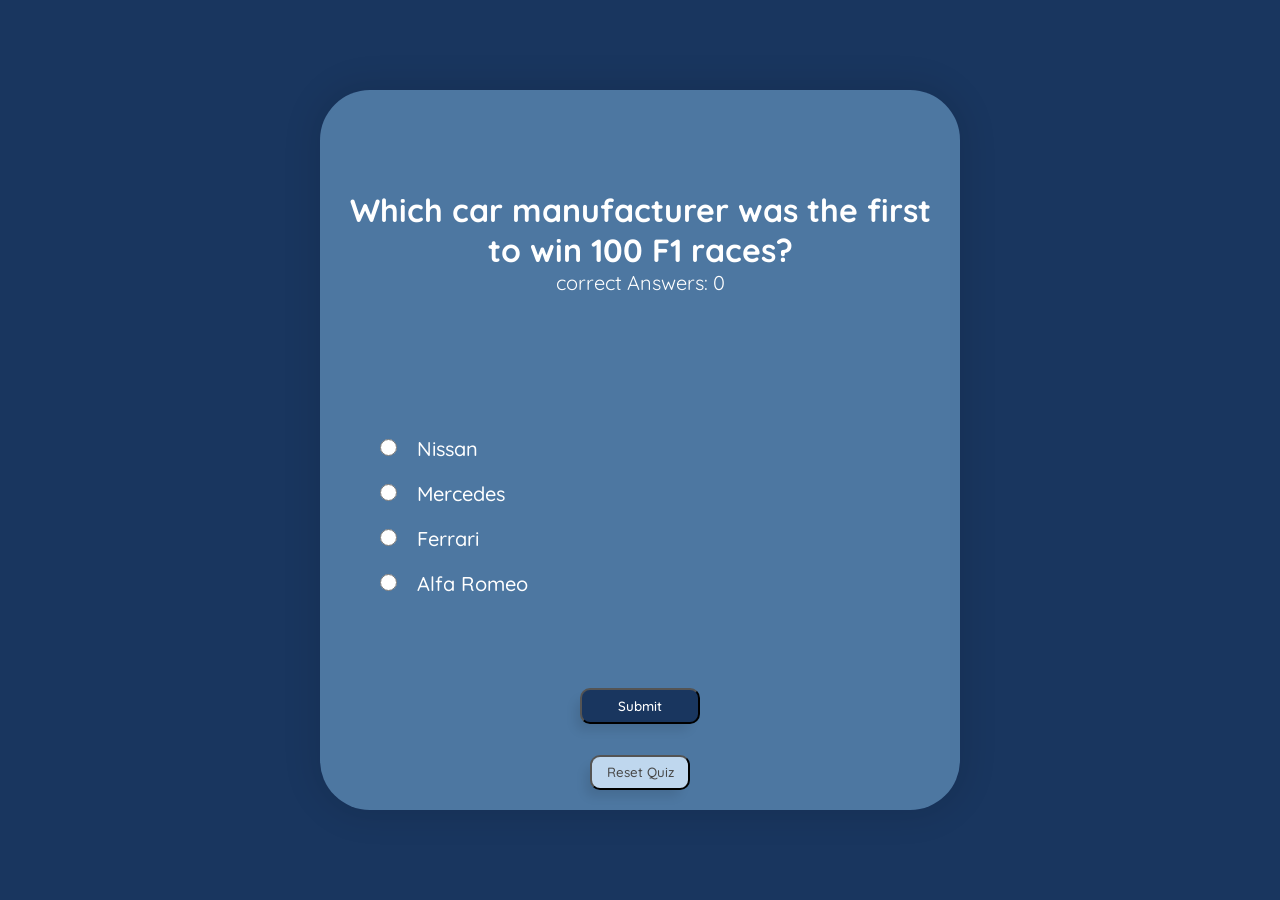
==== quiz.html @ 4e0be976 "new thing" ====
<meta charset="UTF-8" />
    <meta http-equiv="X-UA-Compatible" content="IE=edge" />
    <meta name="viewport" content="width=device-width, initial-scale=1.0" />
    <link rel="stylesheet" href="style.css" />
    <script src="questions (2).js" defer></script>
    <script src="quiz.js" defer></script>
    <title>Document</title>
  </head>
  <body>
    <div id="main">
      <div id="cardQuestion">
        <div id="questionTextDiv">
          <h1 id="questionTextP"></h1>
          <p id="highScore">correct Answers: 0</p>
          <p id="realHighScore"></p>

        </div>
        <form id="answers" (onchange) = 'buttonClick()'>
          <ul>
            <li><input type="radio" class="ans" name="answer1" id="0" /><label for="answer1" id="answer1Label"></label></li>
            <li><input type="radio" class="ans" name="answer1" id="1" /><label for="answer2" id="answer2Label"></label></li>
            <li><input type="radio" class="ans" name="answer1" id="2" /><label for="answer3" id="answer3Label"></label></li>
            <li><input type="radio" class="ans" name="answer1" id="3" /><label for="answer4" id="answer4Label"></label></li>
          </ul>
          
        </form> 
        <div class="btn">
            <button id="submitBtn">Submit</button>
            
          </div>
          <button id="resetBtn">Reset Quiz</button>
      </div>
      <div class="myModal">
        <div class="modal-content">
          <p id="confirmAns">Are you sure about your answer?</p>
          <div class="yes-no">
            <button id="yes">Yes</button>
            <button id="no">No</button>
          </div>
        </div>
      </div>
    </div>
  </body>
</html>
---- style.css ----
@import url('https://fonts.googleapis.com/css2?family=Quicksand:wght@300;400;500;600&display=swap');
*{
    margin: 0;
    padding: 0;
    box-sizing: border-box;
    font-family: 'Quicksand', sans-serif;   
}
#main{
    width: 100%;
    height: 100vh;
    display: flex;
    flex-direction: column;
    justify-content: center;
    align-items: center;
    background-color: #19365f;
}

#questionTextDiv{
    display: flex;
    align-items: center;
    flex-direction: column;
    justify-content: center;
    text-align: center;
    width: 100%;
    height: 45%;
}
#highScore{
    color: white;
    font-size: 20px;
}
#realHighScore{
    color: white;
    font-size: 20px;
}

label{
    margin-left: 20px;
}

#answers li{
    margin-top: 20px;
}
#answers ul{
    list-style-type: none;
    margin-left: 40px;
}

#answers{
    display: flex;
    flex-direction: column;
    align-items: flex-start;
    justify-content: space-around;
    height: 45%;
    width: 100%;
    color: white;
    font-weight: 500;
    font-size: 20px;
}
#cardQuestion{
    padding: 20px;
    display: flex;
    flex-direction: column;
    justify-content: center;
    align-items: center;
    width: 50%;
    height: 80vh;
    background-color: #4d77a1;
    border-radius: 50px;
    box-shadow: 0px 0px 32px 7px rgba(0,0,0,0.1);
}
#questionTextP{
    color: white;
}
.btn{
    display: flex;
    flex-direction: column;
    justify-content: center;
    align-items: center;
    width: 100%;
    height: 15vh;
}
#resetBtn{
    display: flex;
    justify-content: center;
    align-items: center;
    width: 100px;
    height: 4.5vh;
    border-radius: 10px;
    font-weight: 500;
    background-color: #bfd7ee;
    color: rgb(71, 71, 71);
    box-shadow: -7px 9px 11px -3px rgba(0,0,0,0.1);
    cursor: pointer;
}
#resetBtn:hover{
    background-color: #7C7C7C;
    color: white;
    transition: 0.5s;
}
#submitBtn{
    display: flex;
    margin-top: 20px;
    justify-content: center;
    align-items: center;
    width: 120px;
    height: 4vh;
    border-radius: 10px;
    background-color: #19365f;
    color: white;
    font-weight: 550;
    box-shadow: -7px 9px 11px -3px rgba(0,0,0,0.1);
    cursor: pointer;
    padding: 15px;
}
#submitBtn:hover{
    background-color: #CBEF43;
    color: rgb(47, 47, 47);
    transition: 0.5s;
}
.myModal{
    display: none;
    width: 30%;
    height: 20vh;
    background-color: lightcoral;
    justify-content: center;
    align-items: center;
    position: fixed;
    border-radius: 20px;
    background-color: #CCFBFE; 
}
.modal-content{
    display: flex;
    flex-direction: column;
    justify-content: center;
    align-items: center;
    width: 100%;
    height: 100%;
}
.yes-no{
    display: flex;
    justify-content: center;
    align-items: center;
    padding: 10px;
    width: 100%;
    height: 4vh;
}
#confirmAns{
    color: #202A25;
    font-weight: 500;
}
.yes-no #yes{
    margin: 15px;
    margin-top: 40px;
    padding: 3px;
    width: 60px;
    background-color: #19365f;
    color: white;
    border-radius: 15px;
}
.yes-no #yes:hover{
    background-color: #CBEF43;
    color: #202A25;
    font-weight: 600;
    transition: 0.5s;
}
.yes-no #no{
    margin: 15px;
    margin-top: 40px;
    padding: 3px;
    width: 60px;
    background-color: #19365f;
    color: white;
    border-radius: 15px;
}
.yes-no #no:hover{
    background-color: #CBEF43;
    color: #202A25;
    font-weight: 600;
    transition: 0.5s;
}
input[type="radio"] {
    width: 17px;
    height: 17px;
  }
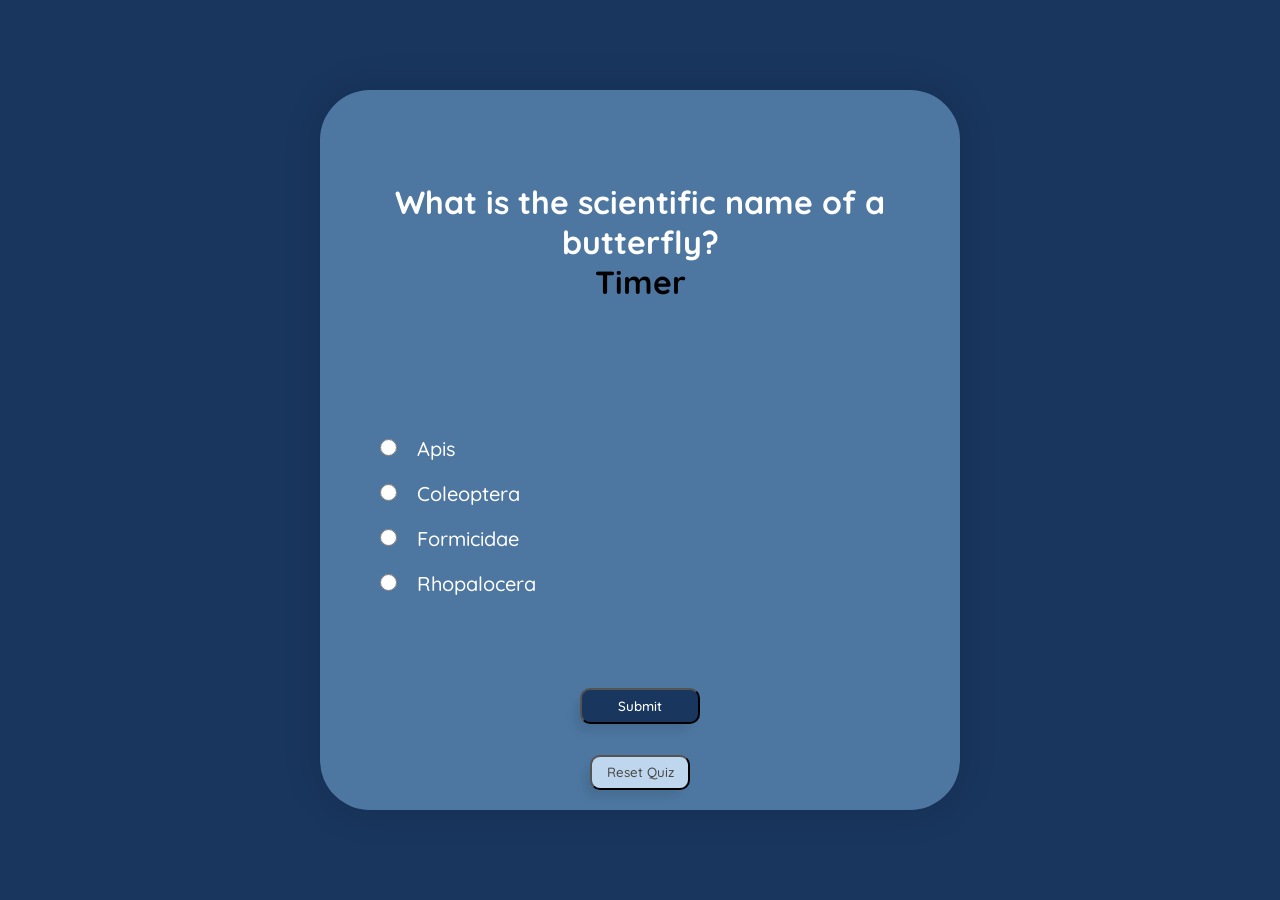
==== commit 02b0bb54: "Timer" ====
--- a/quiz.html
+++ b/quiz.html
@@ -11,9 +11,9 @@
       <div id="cardQuestion">
         <div id="questionTextDiv">
           <h1 id="questionTextP"></h1>
-          <p id="highScore">correct Answers: 0</p>
+          <p id="highScore"></p>
           <p id="realHighScore"></p>
-
+<h1 class="timer"> Timer</h1>
         </div>
         <form id="answers" (onchange) = 'buttonClick()'>
           <ul>
@@ -36,9 +36,10 @@
           <div class="yes-no">
             <button id="yes">Yes</button>
             <button id="no">No</button>
-          </div>
+          </div> 
         </div>
       </div>
     </div>
+  
   </body>
 </html>
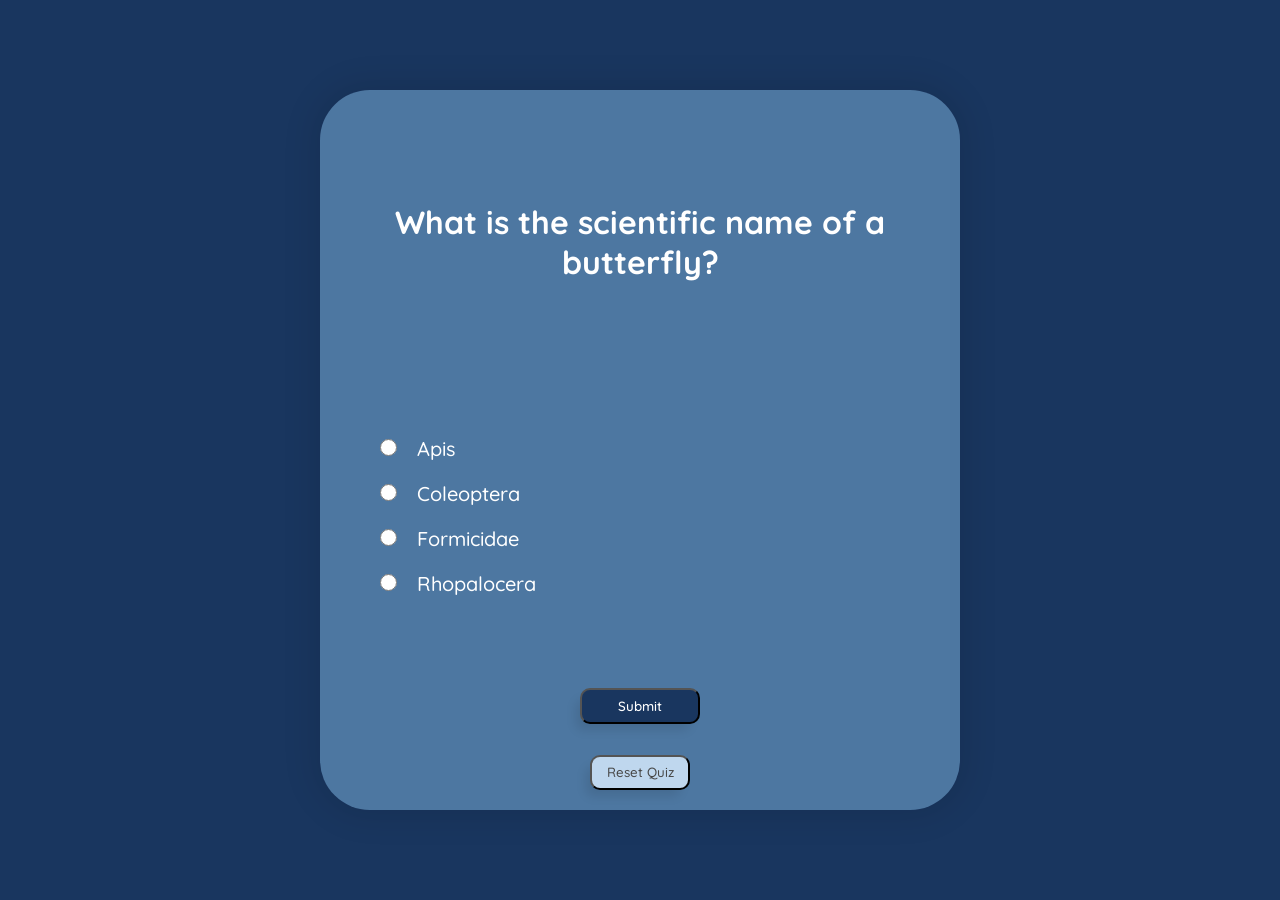
==== commit 71891812: "nothing changed" ====
--- a/quiz.html
+++ b/quiz.html
@@ -13,33 +13,32 @@
           <h1 id="questionTextP"></h1>
           <p id="highScore"></p>
           <p id="realHighScore"></p>
-<h1 class="timer"> Timer</h1>
-        </div>
-        <form id="answers" (onchange) = 'buttonClick()'>
-          <ul>
-            <li><input type="radio" class="ans" name="answer1" id="0" /><label for="answer1" id="answer1Label"></label></li>
-            <li><input type="radio" class="ans" name="answer1" id="1" /><label for="answer2" id="answer2Label"></label></li>
-            <li><input type="radio" class="ans" name="answer1" id="2" /><label for="answer3" id="answer3Label"></label></li>
-            <li><input type="radio" class="ans" name="answer1" id="3" /><label for="answer4" id="answer4Label"></label></li>
-          </ul>
-          
-        </form> 
-        <div class="btn">
+            
+          </div>
+          <form id="answers" (onchange) = 'buttonClick()'>
+            <ul>
+              <li><input type="radio" class="ans" name="answer1" id="0" /><label for="answer1" id="answer1Label"></label></li>
+              <li><input type="radio" class="ans" name="answer1" id="1" /><label for="answer2" id="answer2Label"></label></li>
+              <li><input type="radio" class="ans" name="answer1" id="2" /><label for="answer3" id="answer3Label"></label></li>
+              <li><input type="radio" class="ans" name="answer1" id="3" /><label for="answer4" id="answer4Label"></label></li>
+            </ul>
+            
+          </form> 
+          <div class="btn">
             <button id="submitBtn">Submit</button>
             
           </div>
           <button id="resetBtn">Reset Quiz</button>
-      </div>
-      <div class="myModal">
-        <div class="modal-content">
-          <p id="confirmAns">Are you sure about your answer?</p>
-          <div class="yes-no">
-            <button id="yes">Yes</button>
-            <button id="no">No</button>
-          </div> 
+        </div>
+        <div class="myModal">
+          <div class="modal-content">
+            <p id="confirmAns">Are you sure about your answer?</p>
+            <div class="yes-no">
+              <button id="yes">Yes</button>
+              <button id="no">No</button>
+            </div>
+          </div>
         </div>
       </div>
-    </div>
-  
-  </body>
+    </body>
 </html>
--- a/style.css
+++ b/style.css
@@ -121,7 +121,6 @@
     display: none;
     width: 30%;
     height: 20vh;
-    background-color: lightcoral;
     justify-content: center;
     align-items: center;
     position: fixed;
@@ -181,7 +180,7 @@
 input[type="radio"] {
     width: 17px;
     height: 17px;
-  }
+}
 
   
 
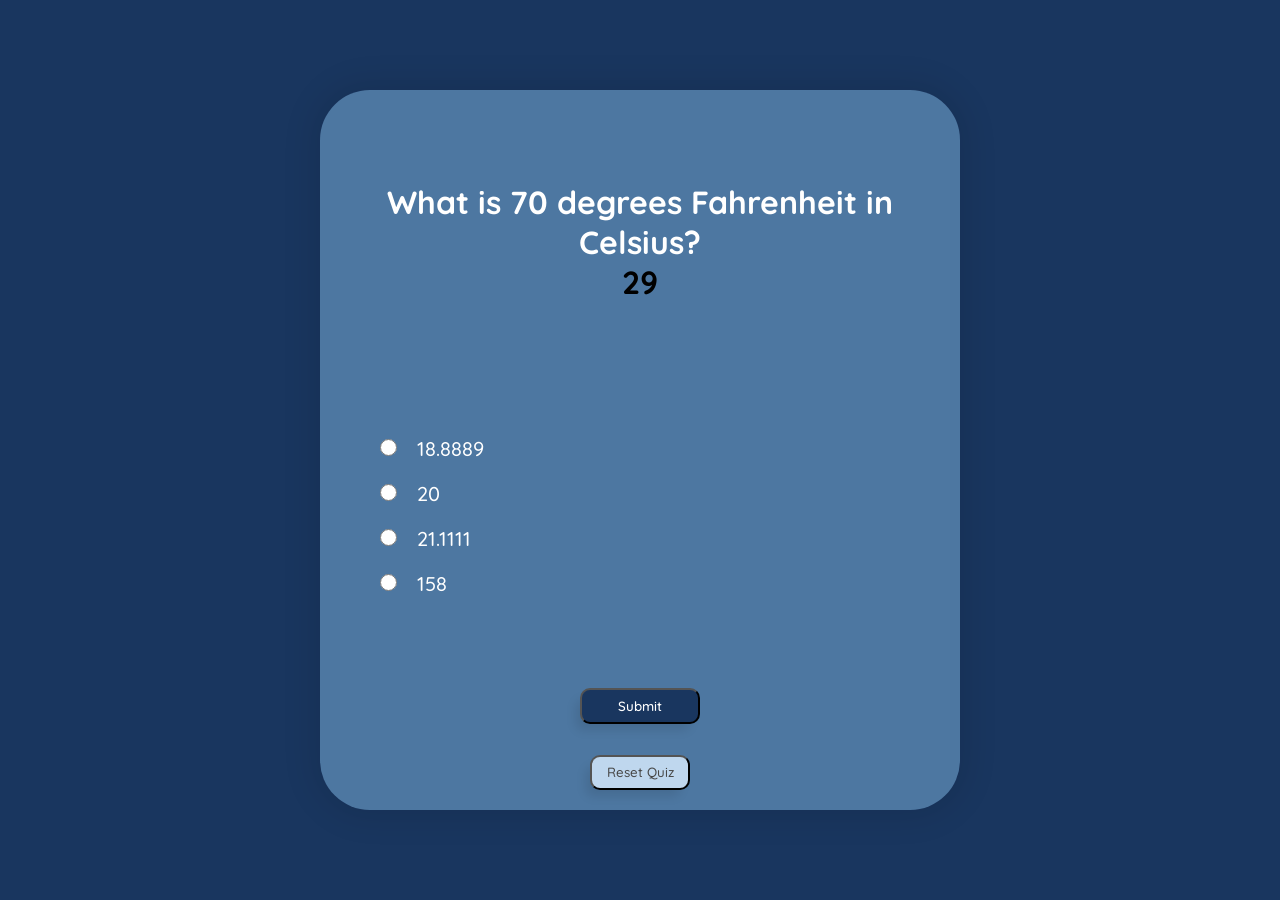
==== commit 3a211e0b: "Merge branch 'master' of https://github.com/esmabecovic/quiz" ====
--- a/quiz.html
+++ b/quiz.html
@@ -13,32 +13,33 @@
           <h1 id="questionTextP"></h1>
           <p id="highScore"></p>
           <p id="realHighScore"></p>
-            
-          </div>
-          <form id="answers" (onchange) = 'buttonClick()'>
-            <ul>
-              <li><input type="radio" class="ans" name="answer1" id="0" /><label for="answer1" id="answer1Label"></label></li>
-              <li><input type="radio" class="ans" name="answer1" id="1" /><label for="answer2" id="answer2Label"></label></li>
-              <li><input type="radio" class="ans" name="answer1" id="2" /><label for="answer3" id="answer3Label"></label></li>
-              <li><input type="radio" class="ans" name="answer1" id="3" /><label for="answer4" id="answer4Label"></label></li>
-            </ul>
-            
-          </form> 
-          <div class="btn">
+<h1 class="timer"> Timer</h1>
+        </div>
+        <form id="answers" (onchange) = 'buttonClick()'>
+          <ul>
+            <li><input type="radio" class="ans" name="answer1" id="0" /><label for="answer1" id="answer1Label"></label></li>
+            <li><input type="radio" class="ans" name="answer1" id="1" /><label for="answer2" id="answer2Label"></label></li>
+            <li><input type="radio" class="ans" name="answer1" id="2" /><label for="answer3" id="answer3Label"></label></li>
+            <li><input type="radio" class="ans" name="answer1" id="3" /><label for="answer4" id="answer4Label"></label></li>
+          </ul>
+          
+        </form> 
+        <div class="btn">
             <button id="submitBtn">Submit</button>
             
           </div>
           <button id="resetBtn">Reset Quiz</button>
-        </div>
-        <div class="myModal">
-          <div class="modal-content">
-            <p id="confirmAns">Are you sure about your answer?</p>
-            <div class="yes-no">
-              <button id="yes">Yes</button>
-              <button id="no">No</button>
-            </div>
-          </div>
+      </div>
+      <div class="myModal">
+        <div class="modal-content">
+          <p id="confirmAns">Are you sure about your answer?</p>
+          <div class="yes-no">
+            <button id="yes">Yes</button>
+            <button id="no">No</button>
+          </div> 
         </div>
       </div>
-    </body>
+    </div>
+  
+  </body>
 </html>
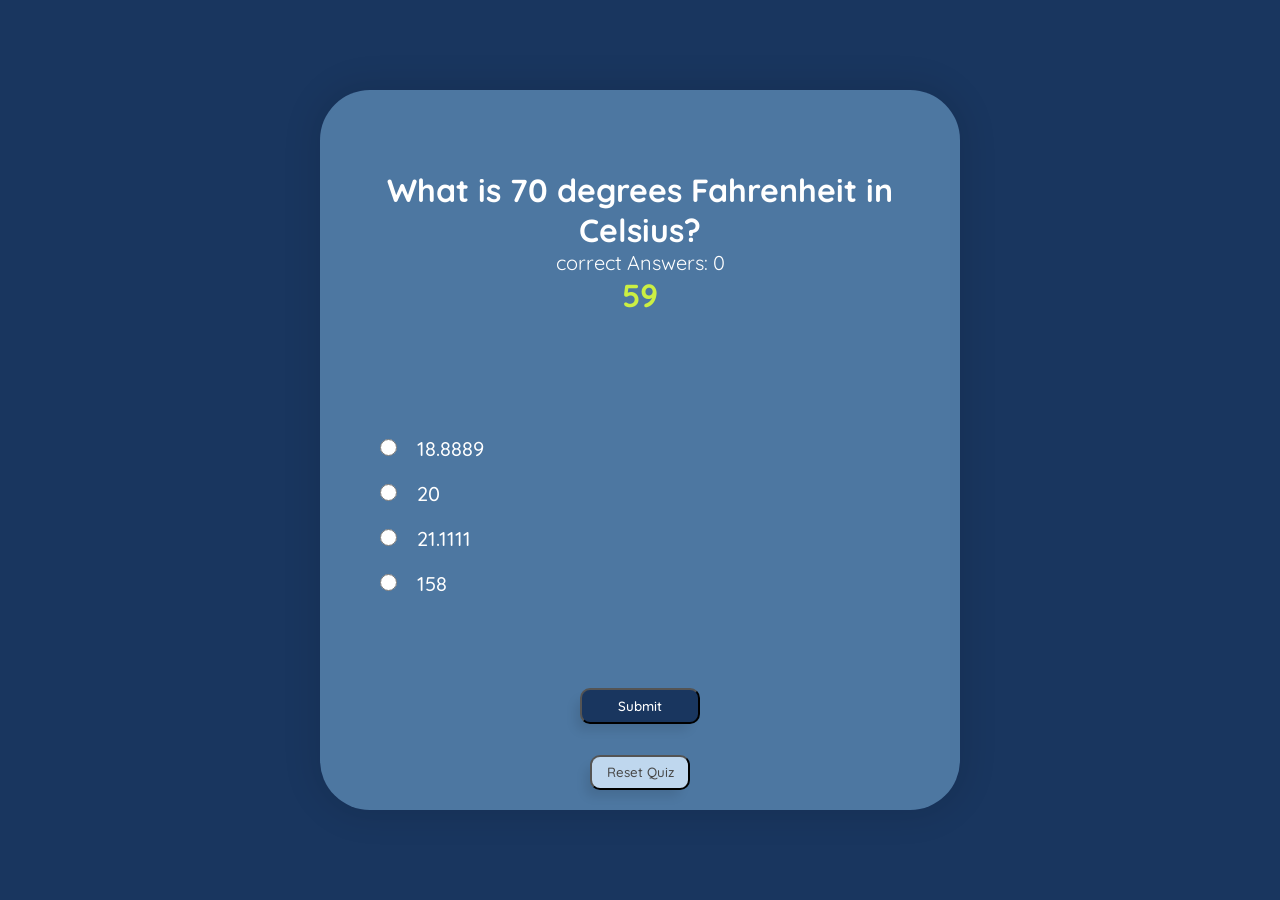
==== commit f1cb5a08: "Merge branch 'master' of https://github.com/esmabecovic/quiz" ====
--- a/quiz.html
+++ b/quiz.html
@@ -11,7 +11,7 @@
       <div id="cardQuestion">
         <div id="questionTextDiv">
           <h1 id="questionTextP"></h1>
-          <p id="highScore"></p>
+          <p id="highScore">correct Answers: 0</p>
           <p id="realHighScore"></p>
 <h1 class="timer"> Timer</h1>
         </div>
--- a/style.css
+++ b/style.css
@@ -181,6 +181,9 @@
     width: 17px;
     height: 17px;
 }
+.timer{
+    color: #CBEF43;
+}
 
   
 
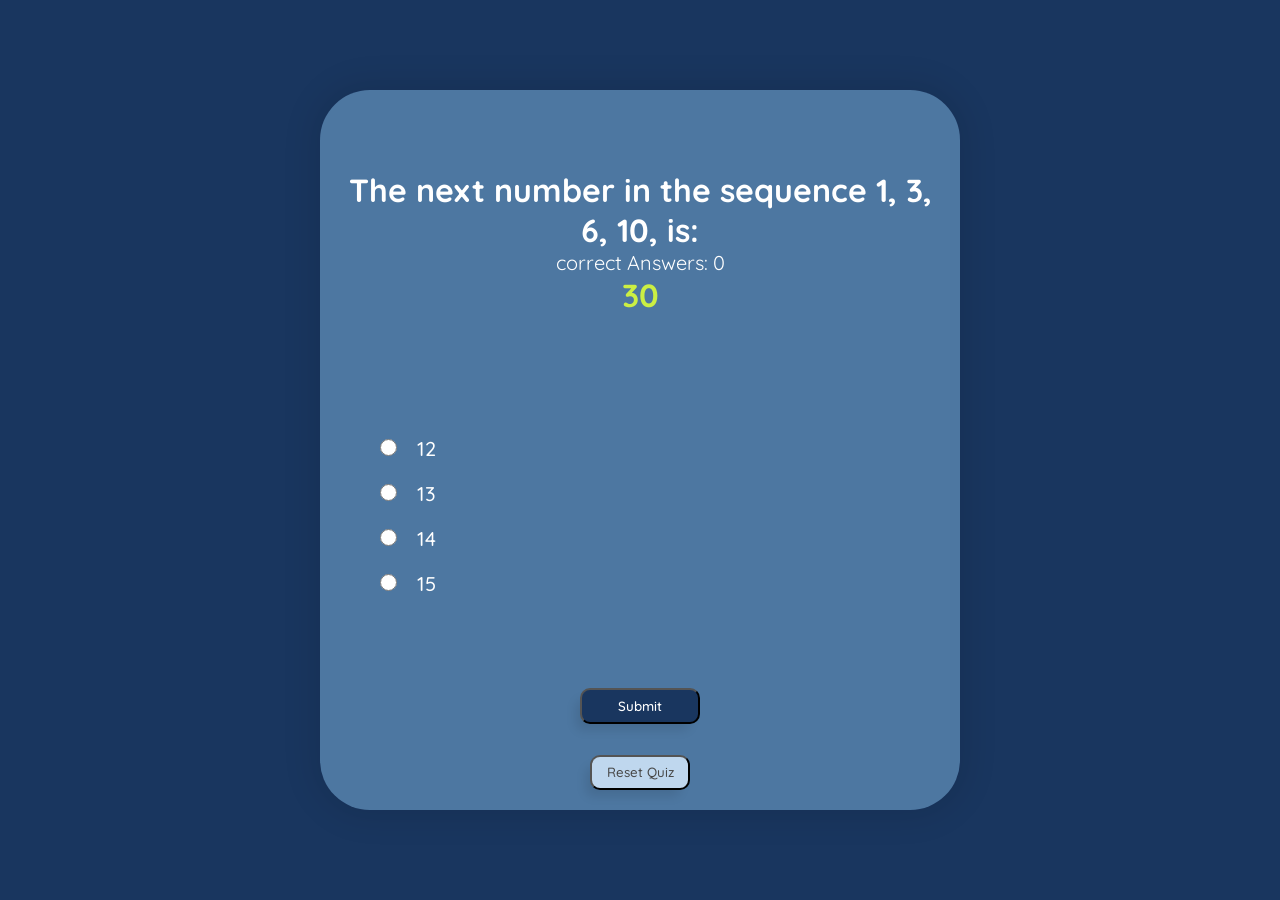
==== commit 7338ae67: "changed" ====
--- a/quiz.html
+++ b/quiz.html
@@ -13,7 +13,7 @@
           <h1 id="questionTextP"></h1>
           <p id="highScore">correct Answers: 0</p>
           <p id="realHighScore"></p>
-<h1 class="timer"> Timer</h1>
+<h1 class="timer"> </h1>
         </div>
         <form id="answers" (onchange) = 'buttonClick()'>
           <ul>
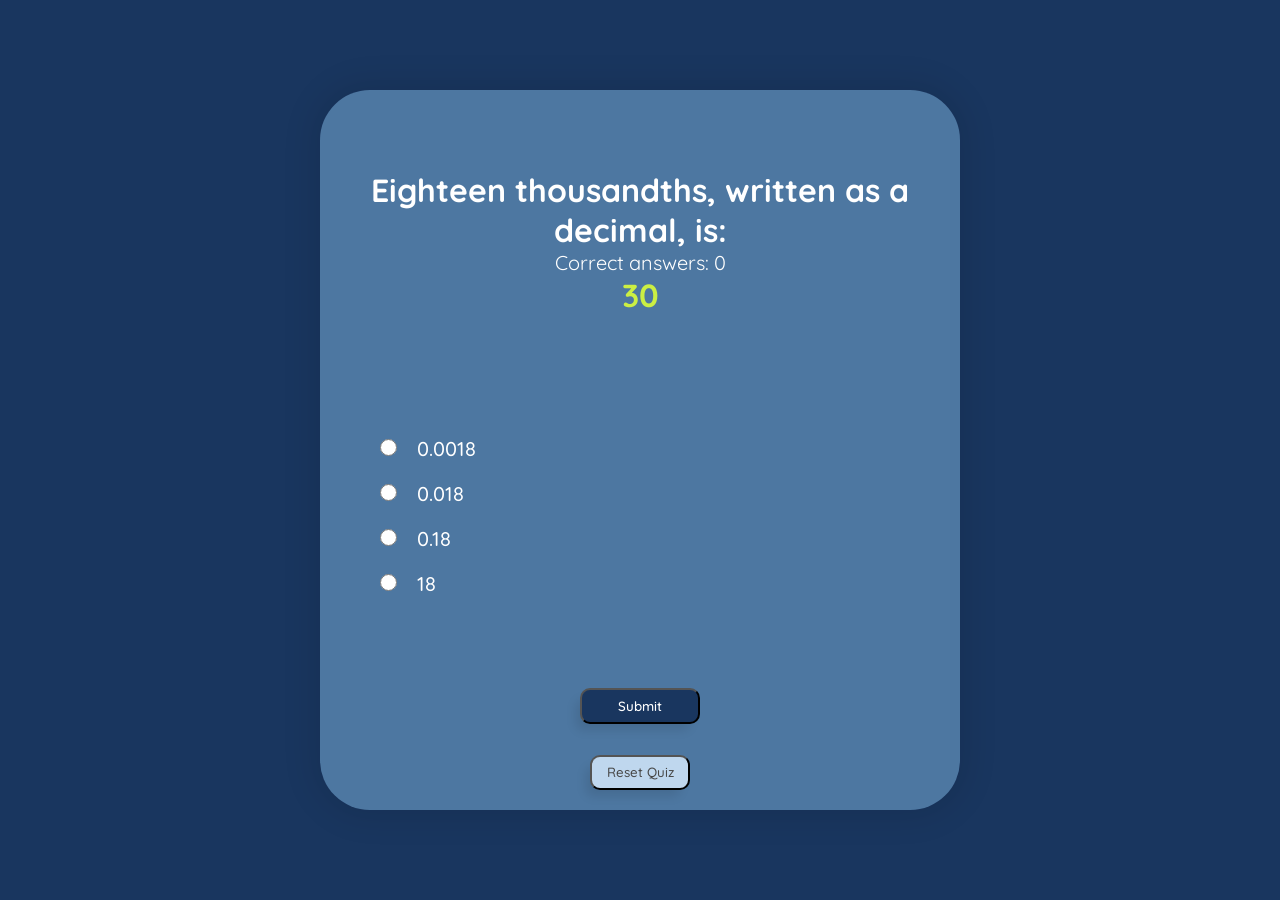
==== commit bf7ae0ca: "grammar issue" ====
--- a/quiz.html
+++ b/quiz.html
@@ -11,7 +11,7 @@
       <div id="cardQuestion">
         <div id="questionTextDiv">
           <h1 id="questionTextP"></h1>
-          <p id="highScore">correct Answers: 0</p>
+          <p id="highScore">Correct answers: 0</p>
           <p id="realHighScore"></p>
 <h1 class="timer"> </h1>
         </div>
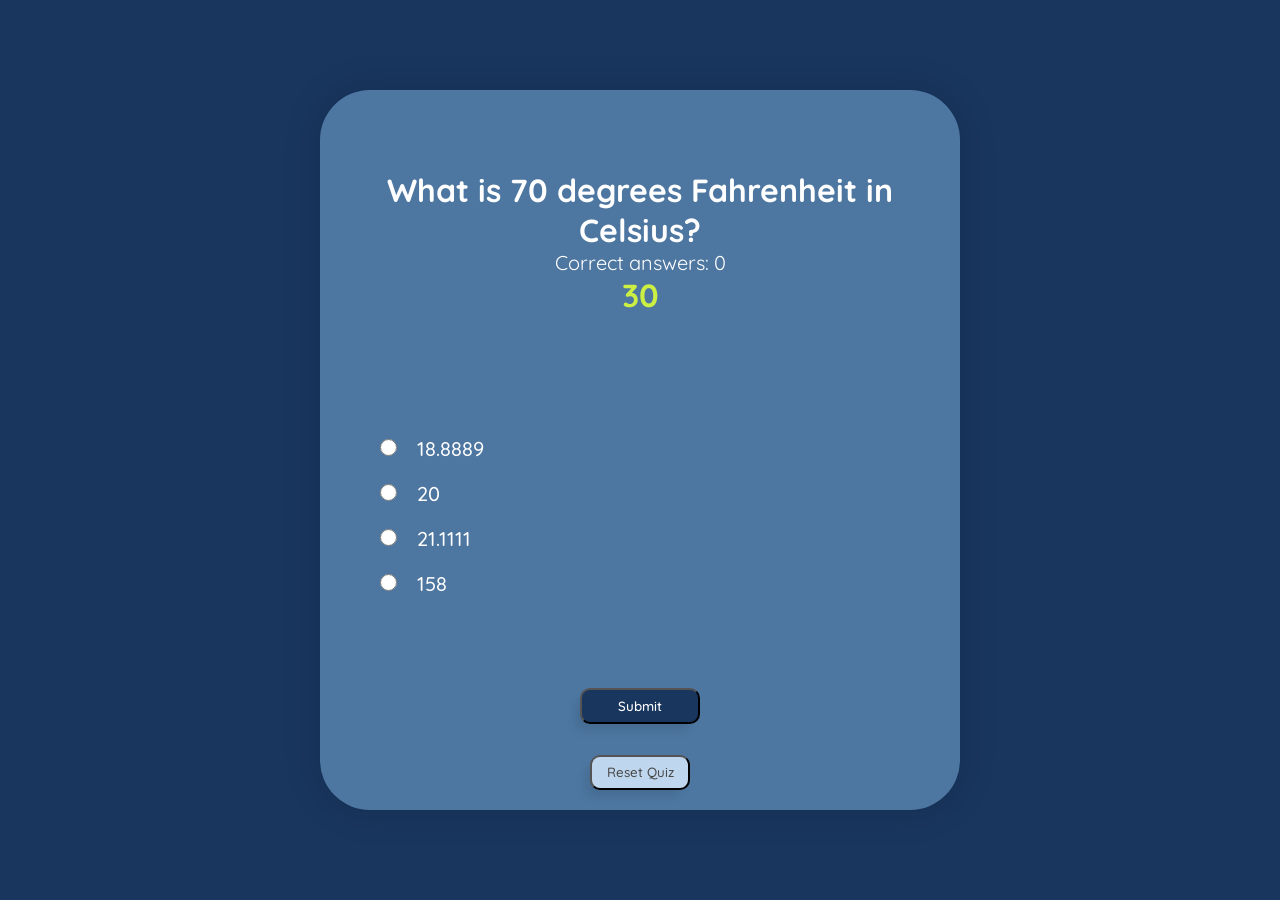
==== commit 117a32df: "modal backdrop" ====
--- a/quiz.html
+++ b/quiz.html
@@ -7,7 +7,7 @@
     <title>Document</title>
   </head>
   <body>
-    <div id="main">
+    <div id="main" class="blur">
       <div id="cardQuestion">
         <div id="questionTextDiv">
           <h1 id="questionTextP"></h1>
--- a/style.css
+++ b/style.css
@@ -119,21 +119,29 @@
 }
 .myModal{
     display: none;
-    width: 30%;
-    height: 20vh;
+    width: 100%;
+    height: 100%;
+    top: 0;
+    left: 0;
     justify-content: center;
     align-items: center;
     position: fixed;
-    border-radius: 20px;
-    background-color: #CCFBFE; 
+    background-color: rgba(0,0,0,0.5); 
+    box-shadow: -7px 9px 11px -3px rgba(0,0,0,0.1);
+    z-index: 1000;
+    overflow: auto;
 }
 .modal-content{
     display: flex;
     flex-direction: column;
     justify-content: center;
     align-items: center;
-    width: 100%;
-    height: 100%;
+    width: 30%;
+    height: 20vh;
+    overflow: auto;
+    background-color: #CCFBFE;
+    border-radius: 20px;
+    box-shadow: -7px 9px 11px -3px rgba(0,0,0,0.1);
 }
 .yes-no{
     display: flex;
